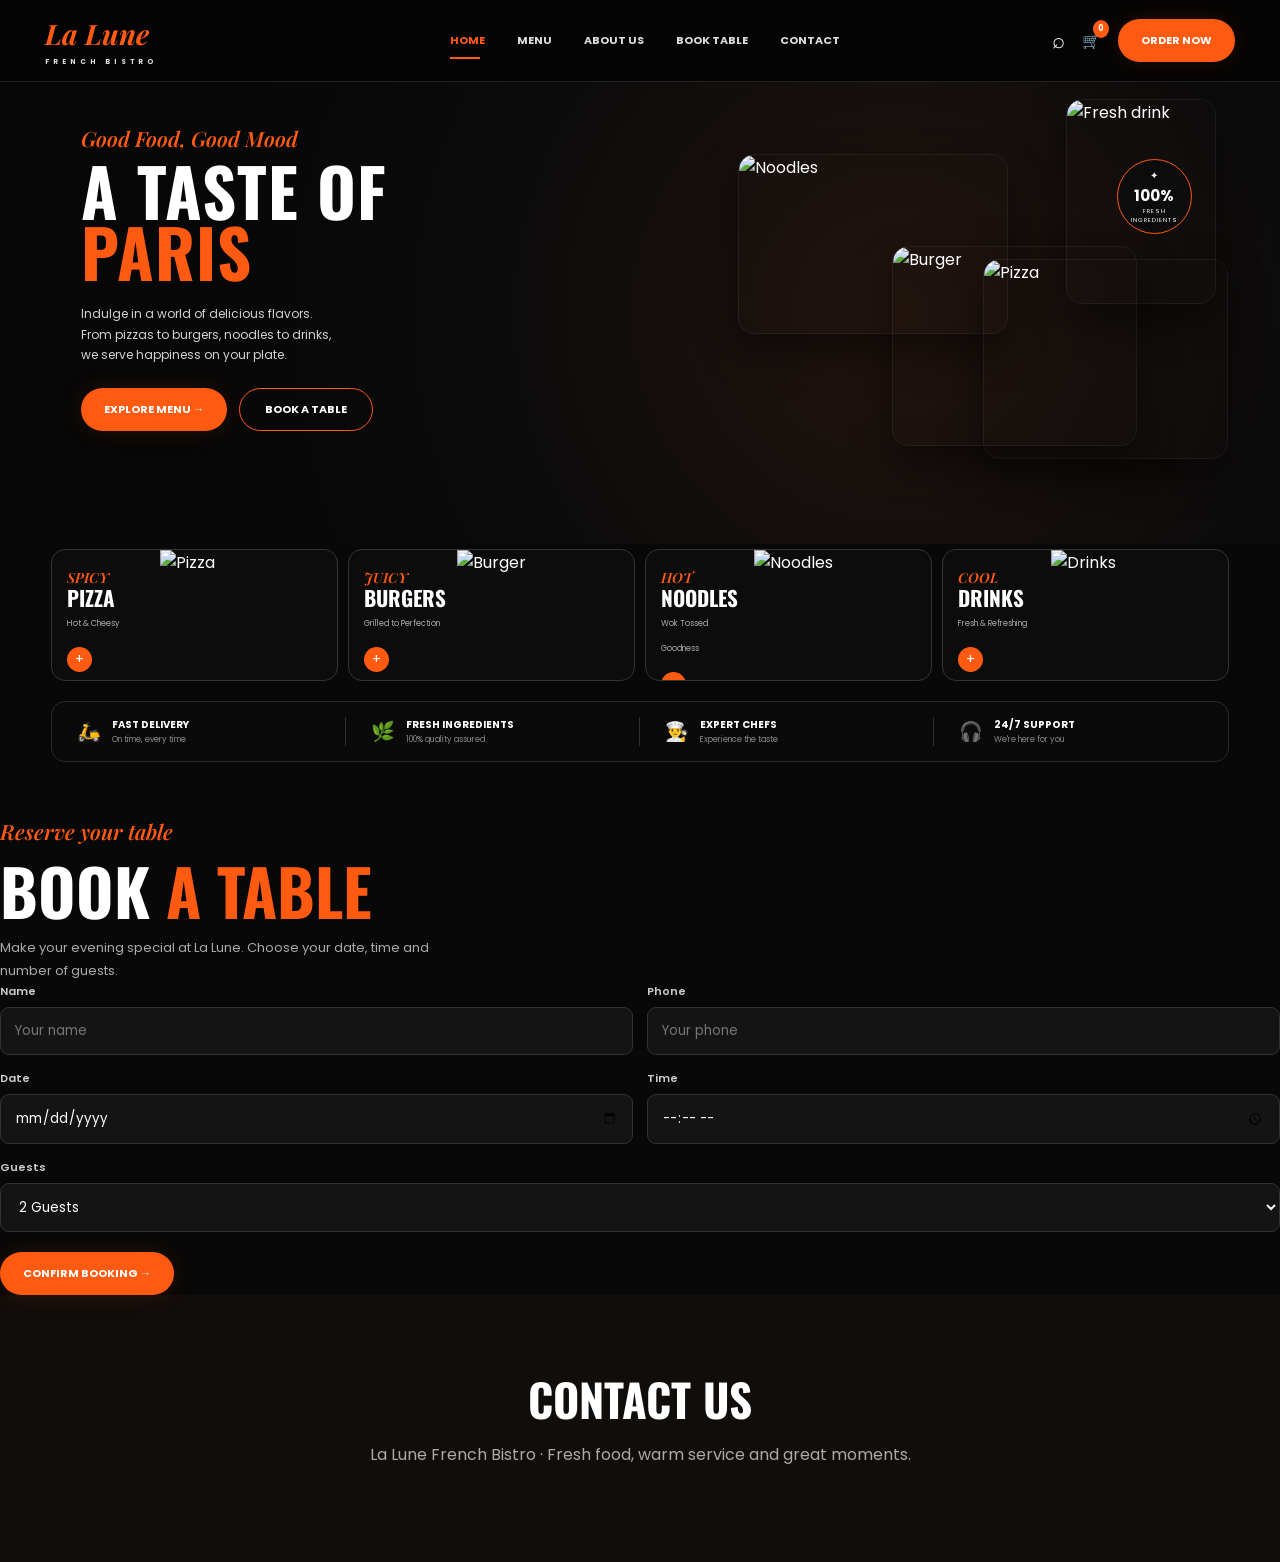
==== index.html @ 8408d6ef "Add files via upload" ====
<!DOCTYPE html>
<html lang="en">
<head>
  <meta charset="UTF-8">
  <meta name="viewport" content="width=device-width, initial-scale=1.0">
  <title>La Lune | French Bistro</title>
  <link rel="preconnect" href="https://fonts.googleapis.com">
  <link rel="preconnect" href="https://fonts.gstatic.com" crossorigin>
  <link href="https://fonts.googleapis.com/css2?family=Cinzel:wght@600;700&family=Oswald:wght@500;600;700&family=Playfair+Display:ital,wght@1,500;1,600&family=Poppins:wght@400;500;600;700&display=swap" rel="stylesheet">
  <link rel="stylesheet" href="style.css">
</head>
<body>

<header class="navbar">
  <a class="logo" href="#">
    <span>La Lune</span>
    <small>FRENCH BISTRO</small>
  </a>

  <nav>
    <a class="active" href="#home">HOME</a>
    <a href="#menu">MENU</a>
    <a href="#about">ABOUT US</a>
    <a href="#book-table">BOOK TABLE</a>
    <a href="#contact">CONTACT</a>
  </nav>

  <div class="nav-actions">
    <button class="icon-btn" aria-label="Search">⌕</button>
    <a class="cart-btn" href="cart.html" aria-label="Cart">🛒<b>0</b></a>
    <a class="order-btn" href="order.html">ORDER NOW</a>
  </div>
</header>

<main>
  <section class="hero" id="home">
    <div class="hero-copy">
      <p class="script">Good Food, Good Mood</p>
      <h1>A TASTE OF <span>PARIS</span></h1>
      <p class="intro">
        Indulge in a world of delicious flavors.<br>
        From pizzas to burgers, noodles to drinks,<br>
        we serve happiness on your plate.
      </p>
      <div class="hero-buttons">
        <a class="primary-btn" href="#menu">EXPLORE MENU →</a>
        <a class="secondary-btn" href="#book-table">BOOK A TABLE</a>
      </div>
    </div>

    <div class="hero-foods">
      <div class="fresh-badge">✦<strong>100%</strong><span>FRESH<br>INGREDIENTS</span></div>
      <img class="food noodle" src="https://images.unsplash.com/photo-1569718212165-3a8278d5f624?auto=format&fit=crop&w=800&q=85" alt="Noodles">
      <img class="food drink" src="https://images.unsplash.com/photo-1513558161293-cdaf765ed2fd?auto=format&fit=crop&w=700&q=85" alt="Fresh drink">
      <img class="food burger" src="https://images.unsplash.com/photo-1568901346375-23c9450c58cd?auto=format&fit=crop&w=800&q=85" alt="Burger">
      <img class="food pizza" src="https://images.unsplash.com/photo-1574071318508-1cdbab80d002?auto=format&fit=crop&w=800&q=85" alt="Pizza">
    </div>
  </section>

  <section class="food-grid" id="menu">
    <article class="food-card" data-product="Cheesy Veggie Pizza" data-price="279" data-image="https://images.unsplash.com/photo-1574071318508-1cdbab80d002?auto=format&fit=crop&w=900&q=85">
      <div class="card-copy"><p>SPICY</p><h2>PIZZA</h2><small>Hot & Cheesy</small><button class="add-cart">+</button></div>
      <img src="https://images.unsplash.com/photo-1574071318508-1cdbab80d002?auto=format&fit=crop&w=900&q=85" alt="Pizza">
    </article>

    <article class="food-card" data-product="Classic Chicken Burger" data-price="299" data-image="https://images.unsplash.com/photo-1568901346375-23c9450c58cd?auto=format&fit=crop&w=900&q=85">
      <div class="card-copy"><p>JUICY</p><h2>BURGERS</h2><small>Grilled to Perfection</small><button class="add-cart">+</button></div>
      <img src="https://images.unsplash.com/photo-1568901346375-23c9450c58cd?auto=format&fit=crop&w=900&q=85" alt="Burger">
    </article>

    <article class="food-card" data-product="Hot Wok Noodles" data-price="229" data-image="https://images.unsplash.com/photo-1569718212165-3a8278d5f624?auto=format&fit=crop&w=900&q=85">
      <div class="card-copy"><p>HOT</p><h2>NOODLES</h2><small>Wok Tossed Goodness</small><button class="add-cart">+</button></div>
      <img src="https://images.unsplash.com/photo-1569718212165-3a8278d5f624?auto=format&fit=crop&w=900&q=85" alt="Noodles">
    </article>

    <article class="food-card" data-product="Fresh Cool Drinks" data-price="149" data-image="https://images.unsplash.com/photo-1513558161293-cdaf765ed2fd?auto=format&fit=crop&w=900&q=85">
      <div class="card-copy"><p>COOL</p><h2>DRINKS</h2><small>Fresh & Refreshing</small><button class="add-cart">+</button></div>
      <img src="https://images.unsplash.com/photo-1513558161293-cdaf765ed2fd?auto=format&fit=crop&w=900&q=85" alt="Drinks">
    </article>
  </section>

  <section class="features" id="about">
    <div><span>🛵</span><strong>FAST DELIVERY</strong><small>On time, every time</small></div>
    <div><span>🌿</span><strong>FRESH INGREDIENTS</strong><small>100% quality assured</small></div>
    <div><span>👨‍🍳</span><strong>EXPERT CHEFS</strong><small>Experience the taste</small></div>
    <div><span>🎧</span><strong>24/7 SUPPORT</strong><small>We're here for you</small></div>
  </section>

  <section class="book-table" id="book-table">
    <div class="book-copy">
      <p class="script">Reserve your table</p>
      <h2>BOOK <span>A TABLE</span></h2>
      <p>Make your evening special at La Lune. Choose your date, time and number of guests.</p>
    </div>
    <form class="booking-form" onsubmit="bookTable(event)">
      <div class="form-row">
        <label>Name<input type="text" id="guestName" placeholder="Your name" required></label>
        <label>Phone<input type="tel" id="guestPhone" placeholder="Your phone" required></label>
      </div>
      <div class="form-row">
        <label>Date<input type="date" id="bookingDate" required></label>
        <label>Time<input type="time" id="bookingTime" required></label>
      </div>
      <label>Guests<select id="guestCount"><option>1 Guest</option><option selected>2 Guests</option><option>3 Guests</option><option>4 Guests</option><option>5 Guests</option><option>6+ Guests</option></select></label>
      <button class="primary-btn" type="submit">CONFIRM BOOKING →</button>
    </form>
  </section>

  <section class="contact" id="contact">
    <h2>CONTACT US</h2>
    <p>La Lune French Bistro · Fresh food, warm service and great moments.</p>
  </section>
</main>

<script src="script.js"></script>
</body>
</html>
---- style.css ----
*{box-sizing:border-box;margin:0;padding:0}
html{scroll-behavior:smooth}
body{background:#080808;color:#fff;font-family:Poppins,sans-serif;overflow-x:hidden}
a{text-decoration:none;color:inherit}
button{font-family:inherit;cursor:pointer}

.navbar{height:82px;border-bottom:1px solid #202020;display:flex;align-items:center;justify-content:space-between;padding:0 3.5%;position:sticky;top:0;z-index:50;background:rgba(5,5,5,.94);backdrop-filter:blur(12px)}
.logo{display:flex;flex-direction:column;line-height:1}
.logo span{font:700 28px 'Playfair Display',serif;font-style:italic;color:#ff5a12}
.logo small{font:700 7px Poppins;letter-spacing:4px;margin-top:5px;text-align:center;color:#ddd}
nav{display:flex;gap:32px;margin-left:80px}
nav a{font-size:11px;font-weight:700;color:#ddd;position:relative;padding:30px 0}
nav a:hover,nav a.active{color:#ff5a12}
nav a.active:after{content:"";position:absolute;bottom:20px;left:0;width:30px;height:2px;background:#ff5a12}
.nav-actions{display:flex;align-items:center;gap:17px}
.icon-btn,.cart-btn{background:none;border:0;color:#fff;font-size:22px;position:relative}
.cart-btn{font-size:15px}
.cart-btn b{position:absolute;background:#ff5a12;color:#fff;font-size:8px;border-radius:50%;padding:3px 5px;top:-9px;right:-8px}
.order-btn,.primary-btn{background:#ff5a12;border-radius:28px;padding:13px 23px;font-size:11px;font-weight:700;color:#fff;display:inline-block;box-shadow:0 0 25px rgba(255,90,18,.12);transition:.3s}
.order-btn:hover,.primary-btn:hover{transform:translateY(-3px);box-shadow:0 10px 30px rgba(255,90,18,.25)}

.hero{min-height:440px;display:flex;position:relative;padding:42px 5% 30px;background:radial-gradient(circle at 70% 50%,#21140f 0,#0b0b0b 45%,#070707 75%);overflow:hidden}
.hero-copy{width:47%;z-index:3;padding:0 0 0 1.5%}
.script{font:italic 600 21px 'Playfair Display',serif;color:#ff5a12;margin-bottom:8px}
.hero h1{font:700 clamp(55px,5.2vw,84px) Oswald,sans-serif;line-height:.92;letter-spacing:1px}
.hero h1 span{color:#ff5a12;display:block}
.intro{font-size:12px;line-height:1.7;color:#d2d2d2;margin:22px 0}
.hero-buttons{display:flex;gap:12px}
.secondary-btn{border:1px solid #ff5a12;border-radius:28px;padding:12px 25px;font-size:11px;font-weight:700;transition:.3s}
.secondary-btn:hover{background:#ff5a12}

.hero-foods{width:53%;position:relative;min-height:390px}
.food{position:absolute;object-fit:cover;border-radius:16px;box-shadow:0 18px 40px rgba(0,0,0,.45);border:1px solid rgba(255,255,255,.06);animation:popIn .9s cubic-bezier(.2,.8,.2,1) both,floatFood 5s ease-in-out infinite}
.noodle{width:270px;height:180px;right:34%;top:30px;animation-delay:.15s}
.drink{width:150px;height:205px;right:0;top:-25px;animation-delay:.3s}
.burger{width:245px;height:200px;right:13%;top:122px;z-index:3;animation-delay:.45s}
.pizza{width:245px;height:200px;right:-2%;top:135px;animation-delay:.6s}
.fresh-badge{position:absolute;z-index:5;right:4%;top:35px;border:1px solid #ff5a12;border-radius:50%;width:75px;height:75px;background:#0c0c0c;display:flex;flex-direction:column;align-items:center;justify-content:center;font-size:10px;text-align:center}
.fresh-badge strong{font-size:15px}.fresh-badge span{font-size:6px;letter-spacing:1px}

.food-grid{display:grid;grid-template-columns:repeat(4,1fr);gap:10px;padding:5px 4% 20px;background:#080808}
.food-card{height:132px;border:1px solid #343434;border-radius:14px;overflow:hidden;display:flex;background:#0c0c0c;transition:.35s;position:relative}
.food-card:hover{transform:translateY(-7px);border-color:#ff5a12;box-shadow:0 15px 35px rgba(255,90,18,.13)}
.card-copy{width:38%;padding:18px 8px 10px 15px;z-index:2}
.card-copy p{font:italic 600 14px 'Playfair Display';color:#ff5a12}
.card-copy h2{font:700 21px Oswald;line-height:1}
.card-copy small{font-size:8px;color:#aaa}
.card-copy button{display:block;border:0;background:#ff5a12;color:#fff;width:25px;height:25px;border-radius:50%;margin-top:14px}
.food-card img{width:62%;height:100%;object-fit:cover;transition:.5s}
.food-card:hover img{transform:scale(1.08)}

.features{margin:0 4% 55px;border:1px solid #2b2b2b;border-radius:14px;display:grid;grid-template-columns:repeat(4,1fr);padding:15px 0;background:#0a0a0a}
.features div{padding:0 25px;border-right:1px solid #303030;display:grid;grid-template-columns:35px 1fr;align-items:center}
.features div:last-child{border:0}.features span{grid-row:span 2;font-size:19px}.features strong{font-size:10px}.features small{font-size:8px;color:#888}

.bottom-section{text-align:center;padding:20px 20px 80px}.bottom-section h2{font:700 45px Oswald;letter-spacing:1px}.bottom-section .script{margin-bottom:12px}
.contact{padding:70px 20px;text-align:center;background:#110d0b}.contact h2{font:700 45px Oswald}.contact p{color:#aaa;margin:10px 0 25px}

@keyframes popIn{from{opacity:0;transform:scale(.65) translateY(40px)}to{opacity:1;transform:scale(1) translateY(0)}}
@keyframes floatFood{0%,100%{translate:0 0}50%{translate:0 -7px}}
@media(max-width:900px){nav{gap:15px;margin-left:10px}.hero{padding-left:4%}.food-grid{grid-template-columns:repeat(2,1fr)}.features{grid-template-columns:repeat(2,1fr);gap:15px}.features div:nth-child(2){border:0}}
@media(max-width:650px){.navbar{height:68px}.logo span{font-size:22px}nav{display:none}.nav-actions{gap:9px}.order-btn{padding:10px 13px}.hero{display:block;padding:35px 5% 20px}.hero-copy{width:100%}.hero h1{font-size:58px}.hero-foods{width:100%;height:340px;margin-top:15px}.noodle{width:52%;height:135px;right:37%;top:20px}.drink{width:29%;height:150px;right:0;top:0}.burger{width:52%;height:155px;right:18%;top:115px}.pizza{width:48%;height:145px;right:0;top:150px}.fresh-badge{width:58px;height:58px;right:4%;top:80px}.fresh-badge strong{font-size:11px}.food-grid{grid-template-columns:1fr;padding:5px 5% 18px}.food-card{height:120px}.features{margin:0 5% 35px;grid-template-columns:1fr 1fr}.features div{padding:10px 12px;border-right:0}.bottom-section{padding-bottom:55px}.bottom-section h2,.contact h2{font-size:35px}}

/* CART PAGE */
.cart-page{min-height:100vh}
.cart-hero{text-align:center;padding:65px 20px 45px;background:radial-gradient(circle at 50% 30%,#1e100b 0,#090909 55%,#070707 100%)}
.cart-hero .script{font-size:25px;color:#bdbdbd}
.cart-hero h1{font:700 clamp(50px,5vw,76px) Oswald;line-height:1;margin:25px 0 16px}
.cart-hero h1 span{color:#ff5a12}
.cart-hero>p:last-child{color:#aaa;font-size:15px}
.cart-layout{display:grid;grid-template-columns:minmax(0,2fr) minmax(300px,1fr);gap:32px;padding:0 4% 80px;max-width:1600px;margin:auto}
.cart-items,.summary{border:1px solid #303030;border-radius:18px;background:#101010}
.cart-items{padding:28px 32px}
.cart-item{display:grid;grid-template-columns:120px 1fr 100px 125px 35px;gap:25px;align-items:center;padding:30px 0;border-bottom:1px solid #292929}
.cart-item:last-child{border-bottom:0}
.cart-item img{width:120px;height:100px;object-fit:cover;border-radius:13px}
.cart-product h3{font-size:20px;margin-bottom:7px}
.cart-product p{color:#999;font-size:14px}
.item-price{color:#ff5a12;font-size:20px}
.qty{display:flex;align-items:center;gap:12px}
.qty button{width:38px;height:38px;border-radius:9px;border:1px solid #444;background:#141414;color:#fff;font-size:20px}
.qty button:hover{border-color:#ff5a12;color:#ff5a12}
.qty span{min-width:18px;text-align:center}
.remove{border:0;background:none;color:#888;font-size:20px}.remove:hover{color:#ff5a12}
.summary{padding:34px;align-self:start;position:sticky;top:105px}
.summary h2{font:700 25px Oswald;margin-bottom:35px}
.summary-row{display:flex;justify-content:space-between;padding:16px 0;font-size:16px;color:#ccc}
.summary-row strong{color:#ddd}
.summary-total{display:flex;justify-content:space-between;border-top:1px solid #333;margin-top:20px;padding-top:25px;font-size:25px}
.summary-total strong{color:#ff5a12;font-size:34px}
.checkout-btn{width:100%;margin-top:32px;padding:16px;border:0;border-radius:30px;background:#ff5a12;color:#fff;font-weight:700;font-size:13px;cursor:pointer}
.checkout-btn:hover{transform:translateY(-2px);box-shadow:0 12px 30px rgba(255,90,18,.2)}
.continue{display:block;text-align:center;color:#aaa;font-size:12px;margin-top:20px}.continue:hover{color:#ff5a12}
.empty-cart{text-align:center;padding:70px 20px}.empty-icon{font-size:50px;margin-bottom:15px}.empty-cart h2{font:700 30px Oswald}.empty-cart p{color:#999;margin:8px 0 25px}

@media(max-width:900px){
 .cart-layout{grid-template-columns:1fr}.summary{position:static}.cart-item{grid-template-columns:90px 1fr auto;gap:15px}.cart-item img{width:90px;height:80px}.item-price{grid-column:2}.qty{grid-column:3;grid-row:1/3}.remove{grid-column:3;grid-row:3}
}
@media(max-width:600px){
 .cart-hero{padding:45px 15px 35px}.cart-hero h1{font-size:52px}.cart-layout{padding:0 5% 50px}.cart-items{padding:15px}.cart-item{grid-template-columns:75px 1fr auto;gap:10px;padding:20px 0}.cart-item img{width:75px;height:70px}.cart-product h3{font-size:14px}.cart-product p{font-size:11px}.item-price{font-size:15px}.qty{grid-column:2;grid-row:2}.qty button{width:32px;height:32px}.remove{grid-column:3;grid-row:2}.summary{padding:25px}.summary-total strong{font-size:28px}
}
\n\n/* BOOK TABLE SECTION */\n.book-table{margin:0 4% 60px;border:1px solid #303030;border-radius:18px;background:radial-gradient(circle at 10% 20%,#21110b 0,#0e0e0e 45%,#0a0a0a 100%);padding:55px 5%;display:grid;grid-template-columns:1fr 1.15fr;gap:60px;align-items:center}\n.book-copy .script{font-size:22px}.book-copy h2{font:700 clamp(45px,5vw,70px) Oswald;line-height:.95;margin:15px 0}.book-copy h2 span{color:#ff5a12}.book-copy>p:last-child{max-width:480px;color:#aaa;line-height:1.8;font-size:13px}\n.booking-form{border:1px solid #292929;background:#0b0b0b;border-radius:16px;padding:28px}.form-row{display:grid;grid-template-columns:1fr 1fr;gap:15px}.booking-form label{display:block;color:#ccc;font-size:11px;font-weight:600;margin-bottom:15px}.booking-form input,.booking-form select{display:block;width:100%;margin-top:7px;padding:13px 14px;border:1px solid #333;border-radius:9px;background:#141414;color:#fff;outline:none;font-family:Poppins}.booking-form input:focus,.booking-form select:focus{border-color:#ff5a12}.booking-form .primary-btn{border:0;margin-top:5px}\n@media(max-width:800px){.book-table{grid-template-columns:1fr;gap:25px;padding:40px 6%}.form-row{grid-template-columns:1fr}}\n
/* Checkout */
.checkout-layout{width:86%;max-width:1100px;margin:0 auto 70px;display:grid;grid-template-columns:1.25fr .75fr;gap:22px}
.checkout-form,.checkout-layout .summary{border:1px solid #303030;border-radius:16px;background:#101010;padding:26px}
.checkout-form h2,.checkout-layout .summary h2{font-size:17px;margin-bottom:22px}
.payment-title{margin-top:28px!important}
.checkout-form label{display:block;font-size:11px;font-weight:600;color:#eee;margin-bottom:15px}
.checkout-form input,.checkout-form textarea{width:100%;margin-top:8px;background:#080808;border:1px solid #444;color:#fff;border-radius:8px;padding:13px;font:12px Poppins;outline:none}
.checkout-form textarea{height:88px;resize:vertical}.checkout-form input:focus,.checkout-form textarea:focus{border-color:#ff5a12}
.form-row{display:grid;grid-template-columns:1fr 1fr;gap:14px}
.payment-options{display:grid;gap:10px}.payment-card{border:1px solid #3a3a3a;border-radius:10px;padding:15px;display:flex!important;align-items:center;gap:12px;cursor:pointer;transition:.2s}.payment-card.active{border-color:#ff5a12;box-shadow:0 0 0 1px #ff5a12 inset}.payment-card input{width:auto!important;margin:0!important;accent-color:#ff5a12}.payment-icon{font-size:17px}.payment-card span:nth-child(3){display:flex;flex-direction:column}.payment-card small{color:#999;font-size:9px;margin-top:3px}.payment-extra{margin-top:13px}.place-order{border:0;width:100%;margin-top:8px}.checkout-item{display:flex;justify-content:space-between;padding:13px 0;border-bottom:1px solid #292929;font-size:12px}.checkout-item div{display:flex;flex-direction:column;gap:3px}.checkout-item small{color:#888;font-size:9px}.checkout-layout .summary{height:max-content}.checkout-layout .summary .summary-row{display:flex;justify-content:space-between;padding:13px 0;color:#ddd}.checkout-layout .summary-total{display:flex;justify-content:space-between;border-top:1px solid #333;margin-top:8px;padding-top:18px;font-size:20px}.checkout-layout .summary-total strong{color:#ff5a12;font-size:27px}
@media(max-width:800px){.checkout-layout{width:92%;grid-template-columns:1fr}.form-row{grid-template-columns:1fr}.checkout-form,.checkout-layout .summary{padding:20px}}


/* ORDER PAGE */
.order-hero{text-align:center;padding:35px 20px 40px;background:radial-gradient(circle at 50% 25%,#21110b 0,#090909 55%,#070707 100%)}
.order-hero .script{font-size:25px}
.order-hero h1{font:700 clamp(48px,5vw,74px) Oswald;line-height:1.05;margin:18px 0 12px;letter-spacing:1px}
.order-hero h1 span{color:#ff5a12}
.cutlery{font-size:18px;color:#ff5a12}
.order-area{display:grid;grid-template-columns:minmax(0,3fr) minmax(320px,1.1fr);gap:28px;padding:0 4% 70px;max-width:1700px;margin:auto}
.category-tabs{display:grid;grid-template-columns:repeat(4,1fr);gap:16px;margin-bottom:22px}
.category{height:56px;border-radius:30px;border:1px solid #8b4518;background:#0c0c0c;color:#eee;font-size:15px;font-weight:700;transition:.25s}
.category:hover,.category.active{background:#ff5a12;border-color:#ff5a12;color:#fff;transform:translateY(-2px)}
.product-grid{display:grid;grid-template-columns:repeat(3,1fr);gap:14px}
.order-product{border:1px solid #363636;border-radius:15px;overflow:hidden;background:#0d0d0d;transition:.3s;min-width:0}
.order-product:hover{transform:translateY(-6px);border-color:#ff5a12;box-shadow:0 18px 35px rgba(255,90,18,.12)}
.product-image-wrap{height:205px;overflow:hidden}
.product-image-wrap img{width:100%;height:100%;object-fit:cover;display:block;transition:.5s}
.order-product:hover .product-image-wrap img{transform:scale(1.06)}
.product-info{padding:16px 15px 15px}
.product-info h3{font-size:18px;margin-bottom:7px;white-space:nowrap;overflow:hidden;text-overflow:ellipsis}
.product-info p{font-size:10px;line-height:1.6;color:#999;min-height:32px}
.product-bottom{display:flex;justify-content:space-between;align-items:center;margin-top:17px}
.product-bottom strong{font-size:21px;color:#ff5a12}
.product-bottom button{border:0;background:#ff5a12;color:#fff;padding:11px 14px;border-radius:9px;font-weight:700;font-size:11px;transition:.2s}
.product-bottom button:hover{background:#ff702e;transform:scale(1.04)}

.order-summary{border:1px solid #343434;border-radius:17px;background:#0d0d0d;padding:24px;align-self:start;position:sticky;top:105px;min-height:430px}
.order-summary-head{display:flex;justify-content:space-between;align-items:center;margin-bottom:25px}
.order-summary-head h2{font-size:19px}.order-summary-head strong{color:#ff5a12;font-size:12px}
.mini-empty{text-align:center;padding:48px 10px;color:#777}
.mini-empty div{font-size:32px;margin-bottom:13px}.mini-empty p{font-size:14px;margin-bottom:5px}.mini-empty small{font-size:11px}
.mini-item{display:grid;grid-template-columns:58px 1fr auto;gap:10px;padding:13px 0;border-bottom:1px solid #2a2a2a;align-items:start}
.mini-item img{width:58px;height:55px;object-fit:cover;border-radius:8px}
.mini-info strong{font-size:11px;display:block;line-height:1.3}.mini-info small{font-size:9px;color:#888;display:block;margin-top:4px}
.mini-qty{display:flex;align-items:center;gap:6px;margin-top:7px}.mini-qty button{width:22px;height:22px;background:#151515;color:#fff;border:1px solid #444;border-radius:5px}.mini-qty span{font-size:10px;min-width:10px;text-align:center}
.mini-right{text-align:right}.mini-right b{font-size:12px;color:#ff5a12}.mini-right button{display:block;margin:9px 0 0 auto;border:0;background:none;color:#777;font-size:17px}.mini-right button:hover{color:#ff5a12}
.mini-totals{margin-top:18px}.mini-totals>div{display:flex;justify-content:space-between;padding:9px 0;color:#bbb;font-size:13px}.mini-total{border-top:1px solid #333;margin-top:9px;padding-top:16px!important;font-size:20px!important;color:#fff!important}.mini-total strong{color:#ff5a12;font-size:26px}
.place-order-btn{width:100%;border:0;border-radius:9px;background:#ff5a12;color:#fff;padding:15px;font-weight:700;margin-top:18px;cursor:pointer;font-size:12px}.place-order-btn:hover{box-shadow:0 10px 25px rgba(255,90,18,.2);transform:translateY(-2px)}

@media(max-width:1100px){
 .order-area{grid-template-columns:1fr}.order-summary{position:static}.product-grid{grid-template-columns:repeat(3,1fr)}
}
@media(max-width:800px){
 .category-tabs{grid-template-columns:repeat(2,1fr)}.product-grid{grid-template-columns:repeat(2,1fr)}
}
@media(max-width:550px){
 .order-hero{padding:30px 15px}.order-hero h1{font-size:43px}.order-area{padding:0 5% 50px}.product-grid{grid-template-columns:1fr}.product-image-wrap{height:210px}.category{font-size:12px;height:50px}
}

/* MENU SEARCH */
.menu-search{
  height:52px;
  display:flex;
  align-items:center;
  gap:10px;
  border:1px solid #363636;
  background:#0d0d0d;
  border-radius:12px;
  padding:0 14px;
  margin:0 0 8px;
  transition:.25s;
}
.menu-search:focus-within{
  border-color:#ff5a12;
  box-shadow:0 0 0 2px rgba(255,90,18,.08);
}
.menu-search>span{
  color:#ff5a12;
  font-size:25px;
  line-height:1;
  transform:rotate(-15deg);
}
.menu-search input{
  flex:1;
  min-width:0;
  border:0;
  outline:0;
  background:transparent;
  color:#fff;
  font:13px Poppins,sans-serif;
}
.menu-search input::placeholder{color:#777}
.menu-search input::-webkit-search-cancel-button{display:none}
.menu-search button{
  width:28px;
  height:28px;
  border:0;
  border-radius:50%;
  background:#202020;
  color:#aaa;
  font-size:20px;
  line-height:1;
  display:flex;
  align-items:center;
  justify-content:center;
  cursor:pointer;
}
.menu-search button:hover{background:#ff5a12;color:#fff}
.search-status{
  min-height:18px;
  color:#999;
  font-size:10px;
  margin:0 2px 8px;
}
.no-results{
  grid-column:1/-1;
  border:1px dashed #333;
  border-radius:15px;
  padding:55px 20px;
  text-align:center;
  color:#777;
}
.no-results div{font-size:38px;margin-bottom:10px}
.no-results h3{color:#ddd;font-size:20px;margin-bottom:5px}
.no-results p{font-size:11px}
@media(max-width:550px){
  .menu-search{height:50px;margin-bottom:5px}
  .menu-search input{font-size:12px}
}
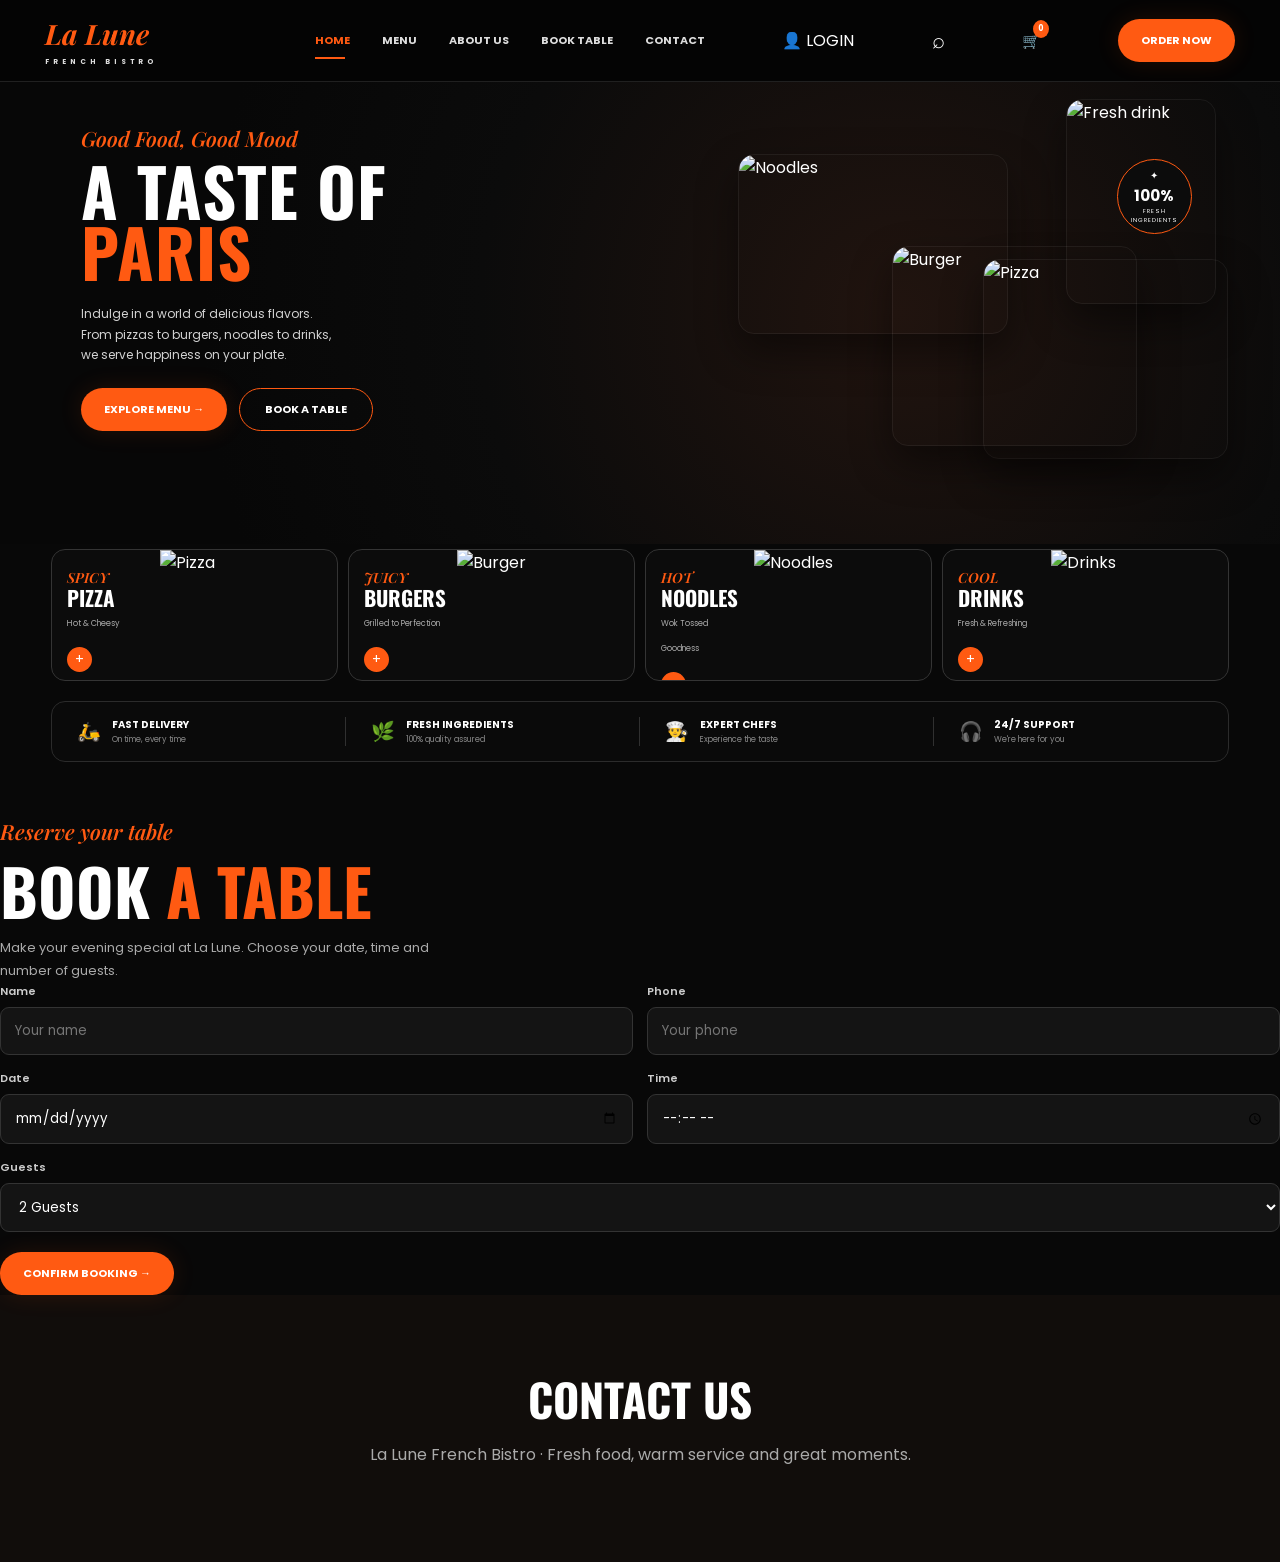
==== commit a0e7acc2: "Update index.html" ====
--- a/index.html
+++ b/index.html
@@ -25,7 +25,9 @@
     <a href="#contact">CONTACT</a>
   </nav>
 
-  <div class="nav-actions">
+<a href="login.html" class="login-nav-btn">
+    👤 LOGIN
+</a>
     <button class="icon-btn" aria-label="Search">⌕</button>
     <a class="cart-btn" href="cart.html" aria-label="Cart">🛒<b>0</b></a>
     <a class="order-btn" href="order.html">ORDER NOW</a>
